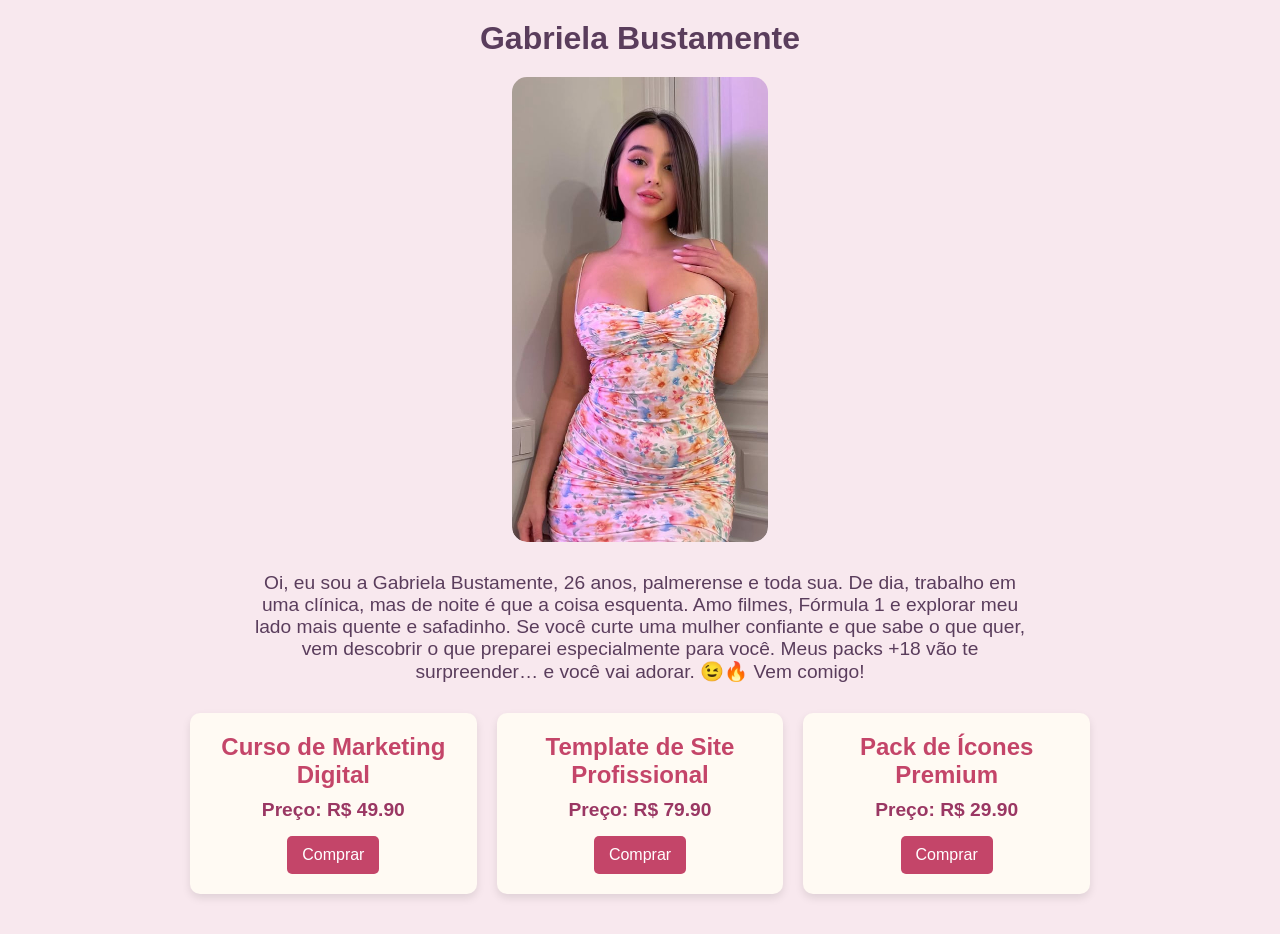
==== index.html @ 5571f00c "index" ====
<!DOCTYPE html>
<html lang="pt">
<head>
    <meta charset="UTF-8">
    <meta name="viewport" content="width=device-width, initial-scale=1.0">
    <title>Gabriela Bustamente packs</title>
    <link rel="stylesheet" href="style.css">
    <script defer src="script.js"></script>
</head>
<body>
    <!-- Título acima da imagem -->
    <h1 class="titulo">Gabriela Bustamente </h1>

    <!-- Imagem no topo -->
    <div class="banner">
        <img src="Apresentacao.jpeg" alt="Bem-vindo à Loja de Arquivos">
    </div>

    <!-- Texto de Apresentação -->
    <section class="apresentacao">
        <p>Oi, eu sou a Gabriela Bustamente, 26 anos, palmerense e toda sua. De dia, trabalho em uma clínica, mas de noite é que a coisa esquenta. 
        Amo filmes, Fórmula 1 e explorar meu lado mais quente e safadinho. Se você curte uma mulher confiante e que sabe o que quer, vem descobrir o que preparei especialmente para você. Meus packs +18 vão te surpreender… e você vai adorar. 😉🔥 Vem comigo!
        </p>
    </section>

    <!-- Lista de Produtos -->
    <div id="produtos"></div>
</body>
</html>
---- style.css ----
/* Reset básico */
* {
    margin: 0;
    padding: 0;
    box-sizing: border-box;
    font-family: 'Arial', sans-serif;
}

/* Estilo geral da página */
body {
    background-color: #f8e8ee; /* Fundo rosa pastel suave */
    color: #5a3d5c; /* Texto roxo acinzentado */
    text-align: center;
    padding: 20px;
}

/* Container do banner */
.banner {
    position: relative;
    width: 50%; /* Reduzindo a largura proporcionalmente */
    max-width: 256px; /* 50% de 512px */
    height: auto; /* Mantendo a proporção */
    margin: 0 auto;
    overflow: hidden;
    display: flex;
    align-items: center;
    justify-content: center;
    border-radius: 15px; /* Mantendo bordas arredondadas */
    background-color: transparent; /* Removendo fundo branco */
    padding-top: 20px; /* Reduzindo o afastamento */
}

/* Título acima da imagem */
.banner h1 {
    position: relative; /* Agora fora da posição absoluta */
    margin-bottom: 10px; /* Reduzindo o espaço extra */
    font-size: 1.8rem; /* Ajustando um pouco o tamanho */
    color: white;
    background: rgba(0, 0, 0, 0.5);
    padding: 8px 15px;
    border-radius: 10px;
    display: inline-block; /* Mantendo a largura ajustável */
}

/* Ajuste da imagem */
.banner img {
    width: 100%;
    height: auto;
    display: block;
    border-radius: 15px; /* Mantendo os cantos arredondados */
    object-fit: cover; /* Mantém a proporção sem cortar */
}

/* Apresentação */
.apresentacao {
    margin: 20px auto;
    max-width: 800px;
    padding: 10px;
}

.apresentacao p {
    font-size: 1.2rem;
    color: #5a3d5c; /* Roxo acinzentado */
}

/* Carrossel */
.carrossel {
    width: 100%;
    max-width: 900px;
    margin: 20px auto;
}

/* Container dos produtos */
#produtos {
    display: grid;
    grid-template-columns: repeat(auto-fit, minmax(250px, 1fr));
    gap: 20px;
    max-width: 900px;
    margin: 20px auto;
}

/* Cartão de produto */
.produto {
    background-color: #fffaf3; /* Fundo bege claro */
    padding: 20px;
    border-radius: 10px;
    box-shadow: 0px 4px 8px rgba(0, 0, 0, 0.1);
    transition: transform 0.2s;
}

.produto:hover {
    transform: translateY(-5px);
}

/* Nome do produto */
.produto h2 {
    font-size: 1.5rem;
    margin-bottom: 10px;
    color: #c44569; /* Rosa queimado */
}

/* Preço */
.produto p {
    font-size: 1.2rem;
    margin-bottom: 15px;
    font-weight: bold;
    color: #9a3763; /* Tom mais fechado para equilíbrio */
}

/* Botão de compra */
.produto button {
    background-color: #c44569; /* Rosa queimado */
    color: white;
    border: none;
    padding: 10px 15px;
    font-size: 1rem;
    cursor: pointer;
    border-radius: 5px;
    transition: background 0.3s;
}

.produto button:hover {
    background-color: #9a3763; /* Tom mais escuro ao passar o mouse */
}

/* Responsividade */
@media (max-width: 600px) {
    #produtos {
        grid-template-columns: 1fr;
    }

    .banner {
        width: 70%; /* Aumentando a largura no celular */
        max-width: 320px;
    }

    .banner h1 {
        font-size: 1.6rem;
        margin-bottom: 8px; /* Ajustando para telas menores */
    }
}
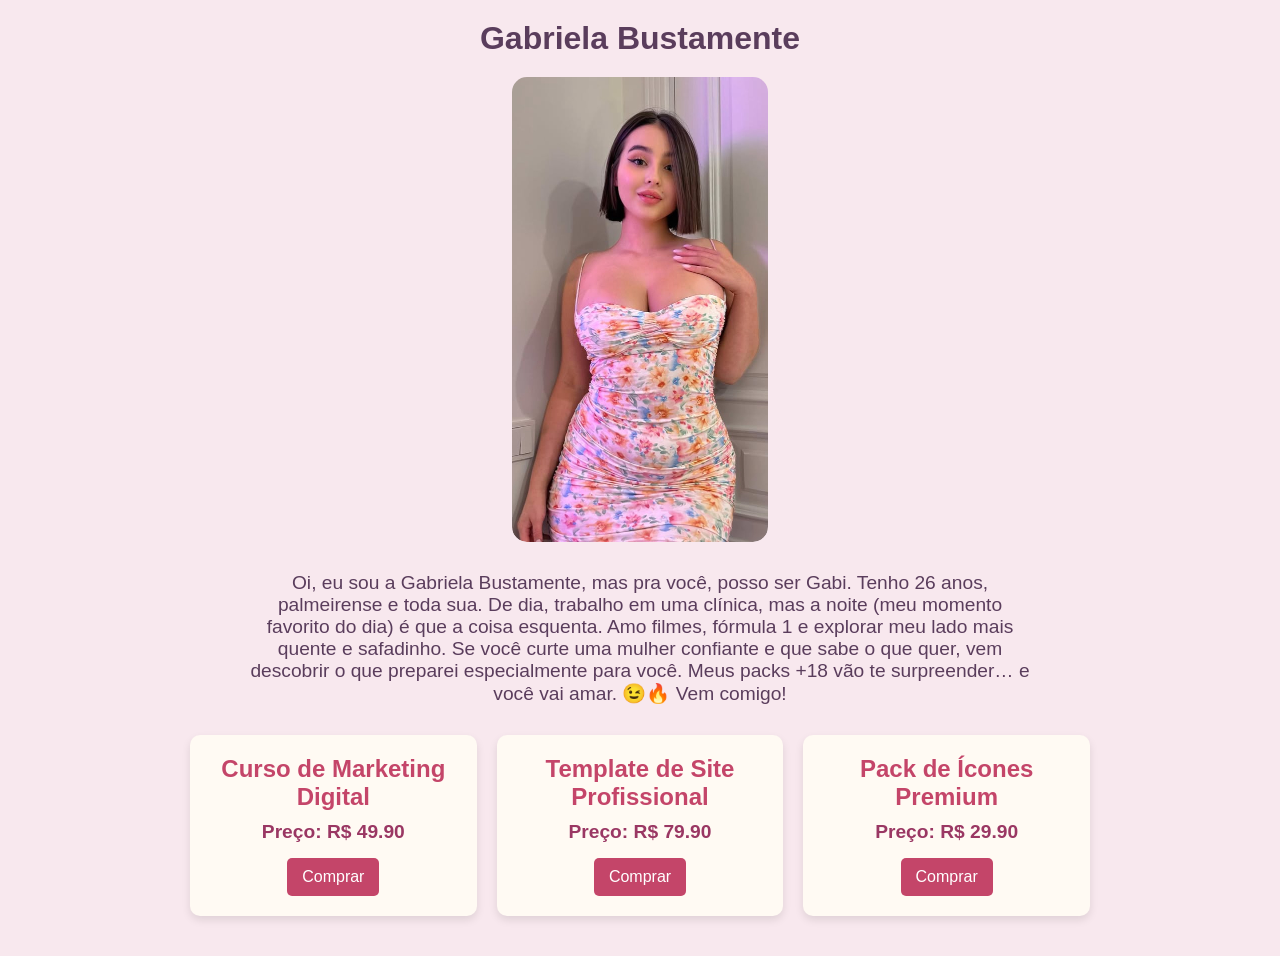
==== commit e21016a5: "bio" ====
--- a/index.html
+++ b/index.html
@@ -18,8 +18,9 @@
 
     <!-- Texto de Apresentação -->
     <section class="apresentacao">
-        <p>Oi, eu sou a Gabriela Bustamente, 26 anos, palmerense e toda sua. De dia, trabalho em uma clínica, mas de noite é que a coisa esquenta. 
-        Amo filmes, Fórmula 1 e explorar meu lado mais quente e safadinho. Se você curte uma mulher confiante e que sabe o que quer, vem descobrir o que preparei especialmente para você. Meus packs +18 vão te surpreender… e você vai adorar. 😉🔥 Vem comigo!
+        <p>Oi, eu sou a Gabriela Bustamente, mas pra você, posso ser Gabi. Tenho 26 anos, palmeirense e toda sua. 
+
+            De dia, trabalho em uma clínica, mas a noite (meu momento favorito do dia) é que a coisa esquenta. Amo filmes, fórmula 1 e explorar meu lado mais quente e safadinho. Se você curte uma mulher confiante e que sabe o que quer, vem descobrir o que preparei especialmente para você. Meus packs +18 vão te surpreender… e você vai amar. 😉🔥 Vem comigo!
         </p>
     </section>
 
